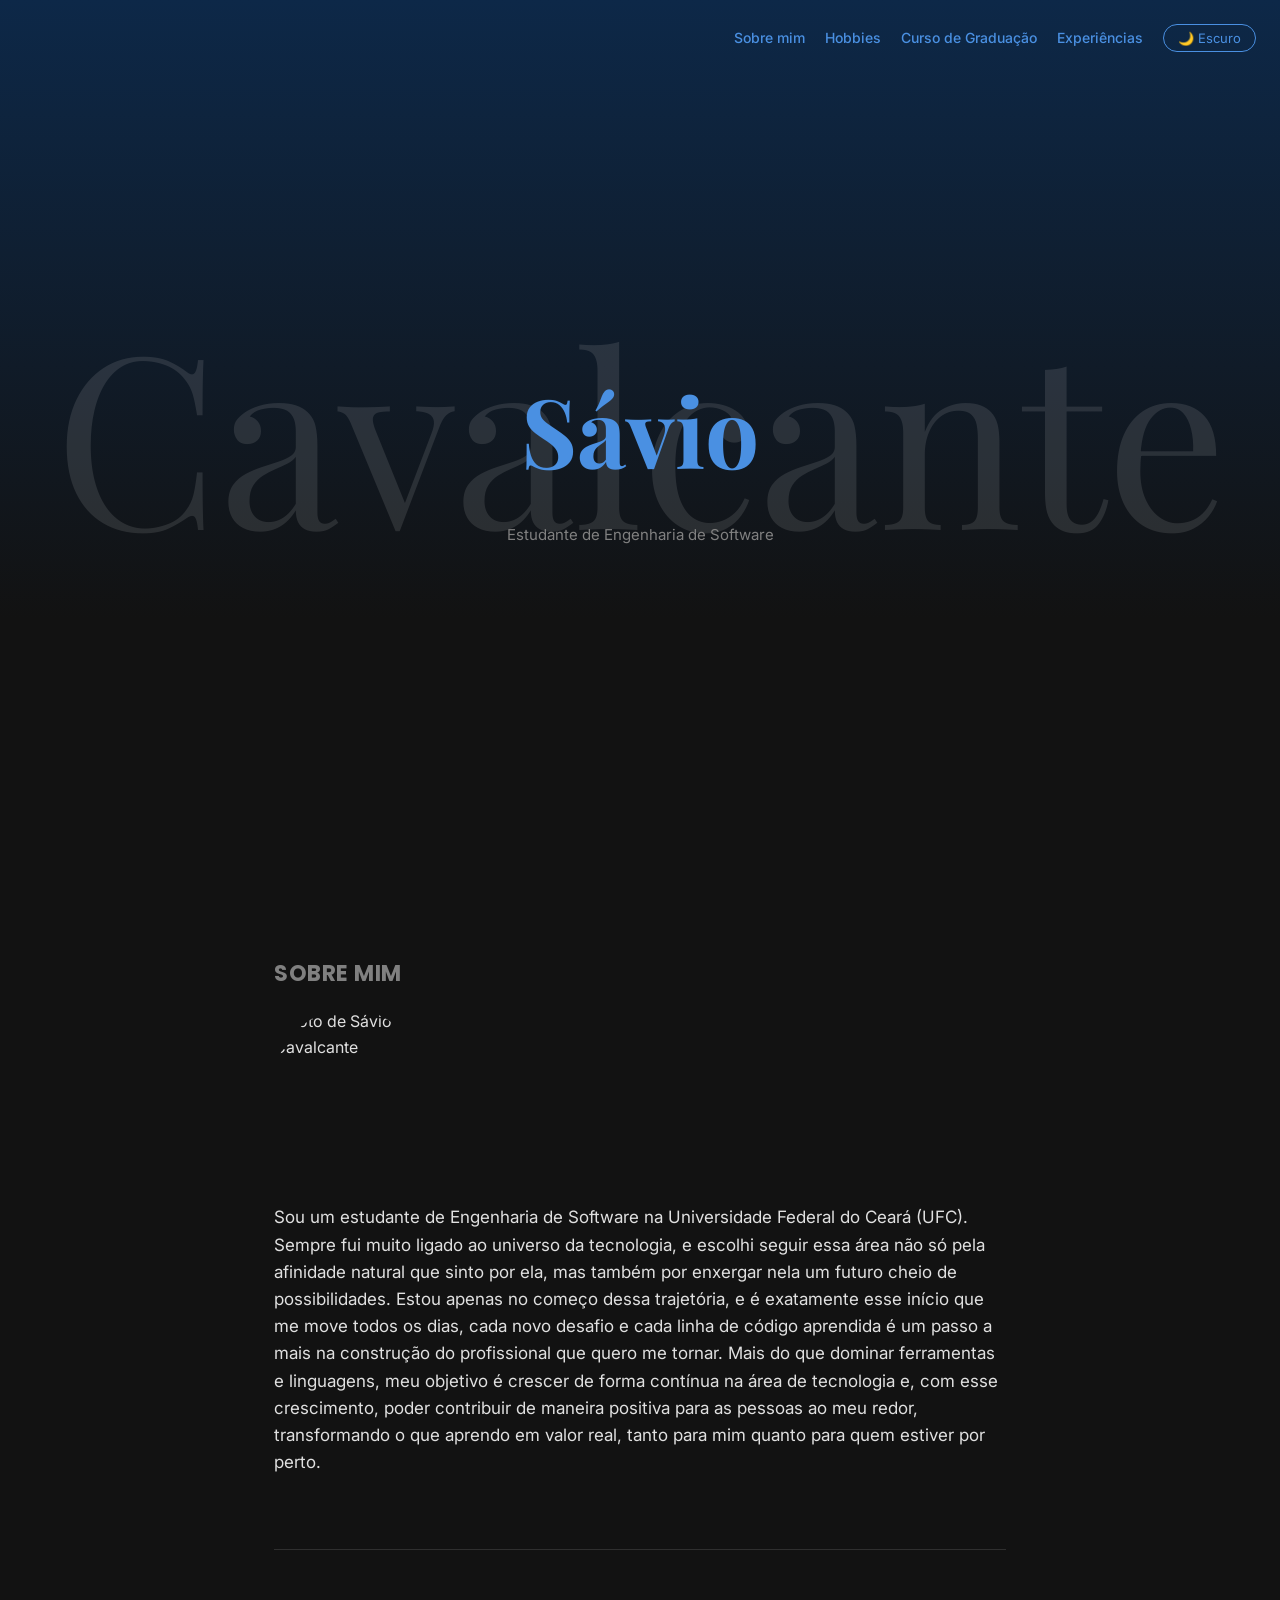
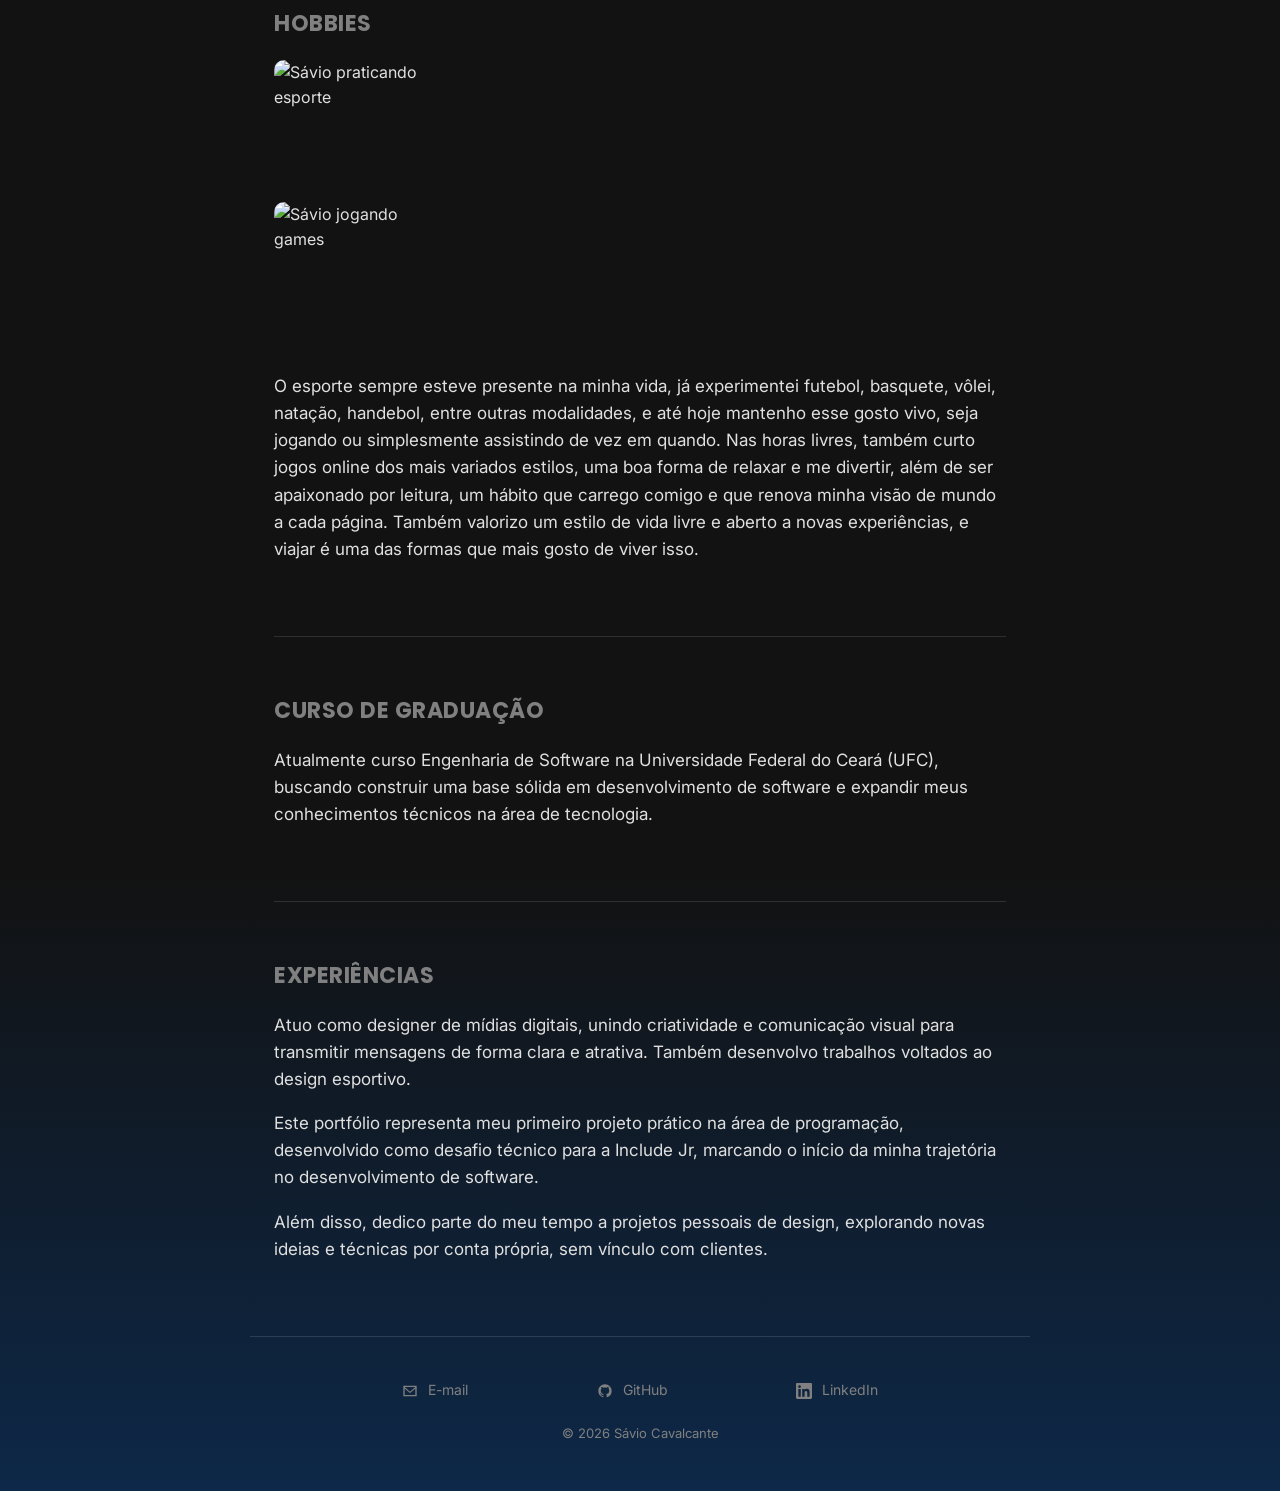
==== index.html @ 341ccd1e "adiciona layout final com hero em tela cheia, dark/light mode e ajustes de footer" ====
<!DOCTYPE html>
<html lang="pt-BR">
<head>
    <meta charset="UTF-8">
    <meta name="viewport" content="width=device-width, initial-scale=1.0">
    <title>portfólio - Sávio Cavalcante</title>
    <link rel="preconnect" href="https://fonts.googleapis.com">
    <link rel="preconnect" href="https://fonts.gstatic.com" crossorigin>
    <link href="https://fonts.googleapis.com/css2?family=Playfair+Display:wght@700&family=Poppins:wght@600;700&family=Inter:wght@400;500&display=swap" rel="stylesheet">
    <link rel="stylesheet" href="style.css">
</head>

<body>

<nav>
    <ul>
        <li><a href="#sobre">Sobre mim</a></li>
        <li><a href="#hobbies">Hobbies</a></li>
        <li><a href="#graduacao">Curso de Graduação</a></li>
        <li><a href="#experiencias">Experiências</a></li>
    </ul>
    <button id="theme-toggle" aria-label="Alternar tema claro e escuro">🌙 Escuro</button>
</nav>

<header>
    <div class="tela-inicial">
        <span class="nome-fundo">Cavalcante</span>
        <h1>Sávio</h1>
    </div>
    <p class="subtitulo">Estudante de Engenharia de Software</p>
</header>

<main>

    <section id="sobre">
    <h2>Sobre mim</h2>
    <div class="sobre-conteudo">
        <img src="imagens/foto-sobre-mim.jpeg" alt="Foto de Sávio Cavalcante">
        <p>Sou um estudante de Engenharia de Software na Universidade Federal do Ceará (UFC). Sempre fui muito ligado ao universo da tecnologia, e escolhi seguir essa área não só pela afinidade natural que sinto por ela, mas também por enxergar nela um futuro cheio de possibilidades. Estou apenas no começo dessa trajetória, e é exatamente esse início que me move todos os dias, cada novo desafio e cada linha de código aprendida é um passo a mais na construção do profissional que quero me tornar. Mais do que dominar ferramentas e linguagens, meu objetivo é crescer de forma contínua na área de tecnologia e, com esse crescimento, poder contribuir de maneira positiva para as pessoas ao meu redor, transformando o que aprendo em valor real, tanto para mim quanto para quem estiver por perto.</p>
    </div>
    </section>

    <section id="hobbies">
    <h2>Hobbies</h2>
    <div class="hobbies-conteudo">
        <div class="hobbies-fotos">
            <img src="imagens/foto-hobbie.jpeg" alt="Sávio praticando esporte">
            <img src="imagens/foto-hobbie2.jpeg" alt="Sávio jogando games">
        </div>
        <p>O esporte sempre esteve presente na minha vida, já experimentei futebol, basquete, vôlei, natação, handebol, entre outras modalidades, e até hoje mantenho esse gosto vivo, seja jogando ou simplesmente assistindo de vez em quando. Nas horas livres, também curto jogos online dos mais variados estilos, uma boa forma de relaxar e me divertir, além de ser apaixonado por leitura, um hábito que carrego comigo e que renova minha visão de mundo a cada página. Também valorizo um estilo de vida livre e aberto a novas experiências, e viajar é uma das formas que mais gosto de viver isso.</p>
    </div>
    </section>

    <section id="graduacao">
    <h2>Curso de Graduação</h2>
    <p>Atualmente curso Engenharia de Software na Universidade Federal do Ceará (UFC), buscando construir uma base sólida em desenvolvimento de software e expandir meus conhecimentos técnicos na área de tecnologia.</p>
    </section>

    <section id="experiencias">
    <h2>Experiências</h2>
    <p>Atuo como designer de mídias digitais, unindo criatividade e comunicação visual para transmitir mensagens de forma clara e atrativa. Também desenvolvo trabalhos voltados ao design esportivo.</p>
    <p>Este portfólio representa meu primeiro projeto prático na área de programação, desenvolvido como desafio técnico para a Include Jr, marcando o início da minha trajetória no desenvolvimento de software.</p>
    <p>Além disso, dedico parte do meu tempo a projetos pessoais de design, explorando novas ideias e técnicas por conta própria, sem vínculo com clientes.</p>
    </section>

</main>

<footer>
    <ul>
        <li>
            <a href="mailto:savioviniciuscavalcantel@gmail.com">
                <svg class="icone" viewBox="0 0 24 24" fill="currentColor"><path d="M2 4h20v16H2V4zm2 2v.01L12 13l8-6.99V6H4zm16 2.24l-7.4 6.47a1 1 0 0 1-1.2 0L4 8.24V18h16V8.24z"/></svg>
                E-mail
            </a>
        </li>
        <li>
            <a href="https://github.com/savio-cavalcante" target="_blank" rel="noopener noreferrer">
                <svg class="icone" viewBox="0 0 24 24" fill="currentColor"><path d="M12 2C6.475 2 2 6.475 2 12a9.994 9.994 0 0 0 6.838 9.488c.5.092.682-.217.682-.483 0-.237-.008-.868-.013-1.703-2.782.605-3.369-1.343-3.369-1.343-.454-1.158-1.11-1.466-1.11-1.466-.908-.62.069-.608.069-.608 1.003.07 1.531 1.03 1.531 1.03.892 1.529 2.341 1.089 2.91.833.092-.647.35-1.088.636-1.338-2.22-.253-4.555-1.11-4.555-4.943 0-1.091.39-1.984 1.029-2.683-.103-.253-.446-1.272.098-2.65 0 0 .84-.269 2.75 1.025A9.564 9.564 0 0 1 12 6.844c.85.004 1.705.115 2.504.337 1.909-1.294 2.747-1.025 2.747-1.025.546 1.379.202 2.398.1 2.651.64.699 1.028 1.591 1.028 2.683 0 3.842-2.339 4.687-4.566 4.935.359.309.678.919.678 1.852 0 1.336-.012 2.415-.012 2.743 0 .268.18.58.688.482A10.001 10.001 0 0 0 22 12c0-5.525-4.475-10-10-10z"/></svg>
                GitHub
            </a>
        </li>
        <li>
            <a href="https://www.linkedin.com/in/savio-lima-53a013429" target="_blank" rel="noopener noreferrer">
                <svg class="icone" viewBox="0 0 24 24" fill="currentColor"><path d="M20.447 20.452h-3.554v-5.569c0-1.328-.027-3.037-1.852-3.037-1.853 0-2.136 1.445-2.136 2.939v5.667H9.351V9h3.414v1.561h.046c.477-.9 1.637-1.85 3.37-1.85 3.601 0 4.267 2.37 4.267 5.455v6.286zM5.337 7.433c-1.144 0-2.063-.926-2.063-2.065 0-1.138.92-2.063 2.063-2.063 1.14 0 2.064.925 2.064 2.063 0 1.139-.925 2.065-2.064 2.065zm1.782 13.019H3.555V9h3.564v11.452zM22.225 0H1.771C.792 0 0 .774 0 1.729v20.542C0 23.227.792 24 1.771 24h20.451C23.2 24 24 23.227 24 22.271V1.729C24 .774 23.2 0 22.225 0z"/></svg>
                LinkedIn
            </a>
        </li>
    </ul>
    <p>© 2026 Sávio Cavalcante</p>
</footer>

<script src="script.js"></script>

</body>
</html>
---- style.css ----
:root {
  --cor-fundo: #121212;
  --cor-texto: #e0e0e0;
  --cor-destaque: #4a90e2;
  --cor-degrade: #0d2848;
  --cor-muted: #808080;
  --cor-borda: rgba(255, 255, 255, 0.12);
}

body.light {
  --cor-fundo: #f4f6f8;
  --cor-texto: #1a1a1a;
  --cor-destaque: #1b5fae;
  --cor-degrade: #cfe0f5;
  --cor-muted: #666666;
  --cor-borda: rgba(0, 0, 0, 0.12);
}

* {
  box-sizing: border-box;
}

body {
  margin: 0;
  font-family: 'Inter', sans-serif;
  line-height: 1.6;
  background: linear-gradient(
    to bottom,
    var(--cor-degrade) 0%,
    var(--cor-fundo) 20%,
    var(--cor-fundo) 80%,
    var(--cor-degrade) 100%
  );
  color: var(--cor-texto);
  transition: background-color 0.3s, color 0.3s;
}

h2 {
  font-family: 'Poppins', sans-serif;
}

/* Menu fixo no canto superior direito, sobreposto ao nome */
nav {
  position: fixed;
  top: 24px;
  right: 24px;
  z-index: 10;
  display: flex;
  align-items: center;
  gap: 20px;
}

nav a {
  text-decoration: none;
  color: var(--cor-destaque);
  font-weight: 500;
  font-size: 14px;
}

nav ul {
  display: flex;
  gap: 20px;
  list-style: none;
  padding: 0;
  margin: 0;
}

#theme-toggle {
  background: none;
  border: 1px solid var(--cor-destaque);
  color: var(--cor-destaque);
  border-radius: 20px;
  padding: 5px 14px;
  cursor: pointer;
  font-size: 13px;
  font-family: 'Inter', sans-serif;
  transition: background-color 0.2s, color 0.2s;
}

#theme-toggle:hover {
  background-color: var(--cor-destaque);
  color: var(--cor-fundo);
}

/* Header em tela cheia, nome centralizado */
header {
  min-height: 100vh;
  display: flex;
  flex-direction: column;
  align-items: center;
  justify-content: center;
  text-align: center;
  overflow: hidden;
  padding: 24px;
}

.tela-inicial {
  position: relative;
  display: flex;
  align-items: center;
  justify-content: center;
  width: 100%;
}

.nome-fundo {
  position: absolute;
  top: 50%;
  left: 50%;
  transform: translate(-50%, -50%);
  font-family: 'Playfair Display', serif;
  font-size: clamp(5rem, 22vw, 15rem);
  opacity: 0.12;
  white-space: nowrap;
  pointer-events: none;
}

header h1 {
  position: relative;
  z-index: 1;
  font-family: 'Playfair Display', serif;
  color: var(--cor-destaque);
  font-size: clamp(2.5rem, 9vw, 6rem);
  margin: 0;
  transition: transform 0.2s;
}

header h1:hover {
  transform: scale(1.05);
}

.subtitulo {
  color: var(--cor-muted);
  font-size: 15px;
  margin: 16px 0 0;
  position: relative;
  z-index: 1;
}

/* Conteúdo centralizado com largura de leitura confortável */
main, footer {
  max-width: 780px;
  margin: 0 auto;
  padding-left: 24px;
  padding-right: 24px;
}

/* Seções separadas por linha simples, sem caixa de fundo */
main section {
  padding: 56px 0;
  border-top: 1px solid var(--cor-borda);
}

main section:first-child {
  border-top: none;
}

main section h2 {
  margin-top: 0;
  font-size: 22px;
  letter-spacing: 0.5px;
  text-transform: uppercase;
  color: var(--cor-muted);
}

main section p {
  color: var(--cor-texto);
  font-size: 17px;
}

.sobre-conteudo {
  display: flex;
  align-items: center;
  gap: 28px;
  flex-wrap: wrap;
}

.sobre-conteudo img {
  width: 150px;
  height: 150px;
  border-radius: 50%;
  object-fit: cover;
  flex-shrink: 0;
}

.hobbies-conteudo {
  display: flex;
  align-items: flex-start;
  gap: 24px;
  flex-wrap: wrap;
}

.hobbies-fotos {
  display: flex;
  flex-direction: column;
  gap: 12px;
  width: 150px;
  flex-shrink: 0;
}

.hobbies-fotos img {
  width: 100%;
  height: 130px;
  object-fit: cover;
  border-radius: 10px;
}

/* Footer com links distribuídos horizontalmente */
footer {
  padding-top: 40px;
  padding-bottom: 48px;
  border-top: 1px solid var(--cor-borda);
  text-align: center;
}

footer ul {
  list-style: none;
  padding: 0;
  margin: 0 0 20px;
  display: flex;
  justify-content: space-evenly;
  align-items: center;
  flex-wrap: wrap;
}

footer a {
  text-decoration: none;
  color: var(--cor-muted);
  font-size: 14px;
  transition: color 0.2s;
}

footer a:hover {
  color: var(--cor-destaque);
}

footer p {
  color: var(--cor-muted);
  font-size: 13px;
  margin: 0;
}

.icone {
  width: 16px;
  height: 16px;
  vertical-align: middle;
  margin-right: 6px;
}

@media (max-width: 600px) {
  nav {
    position: static;
    justify-content: center;
    flex-wrap: wrap;
    padding: 16px;
  }
  header {
    min-height: 70vh;
  }
  main section {
    padding: 40px 0;
  }
}
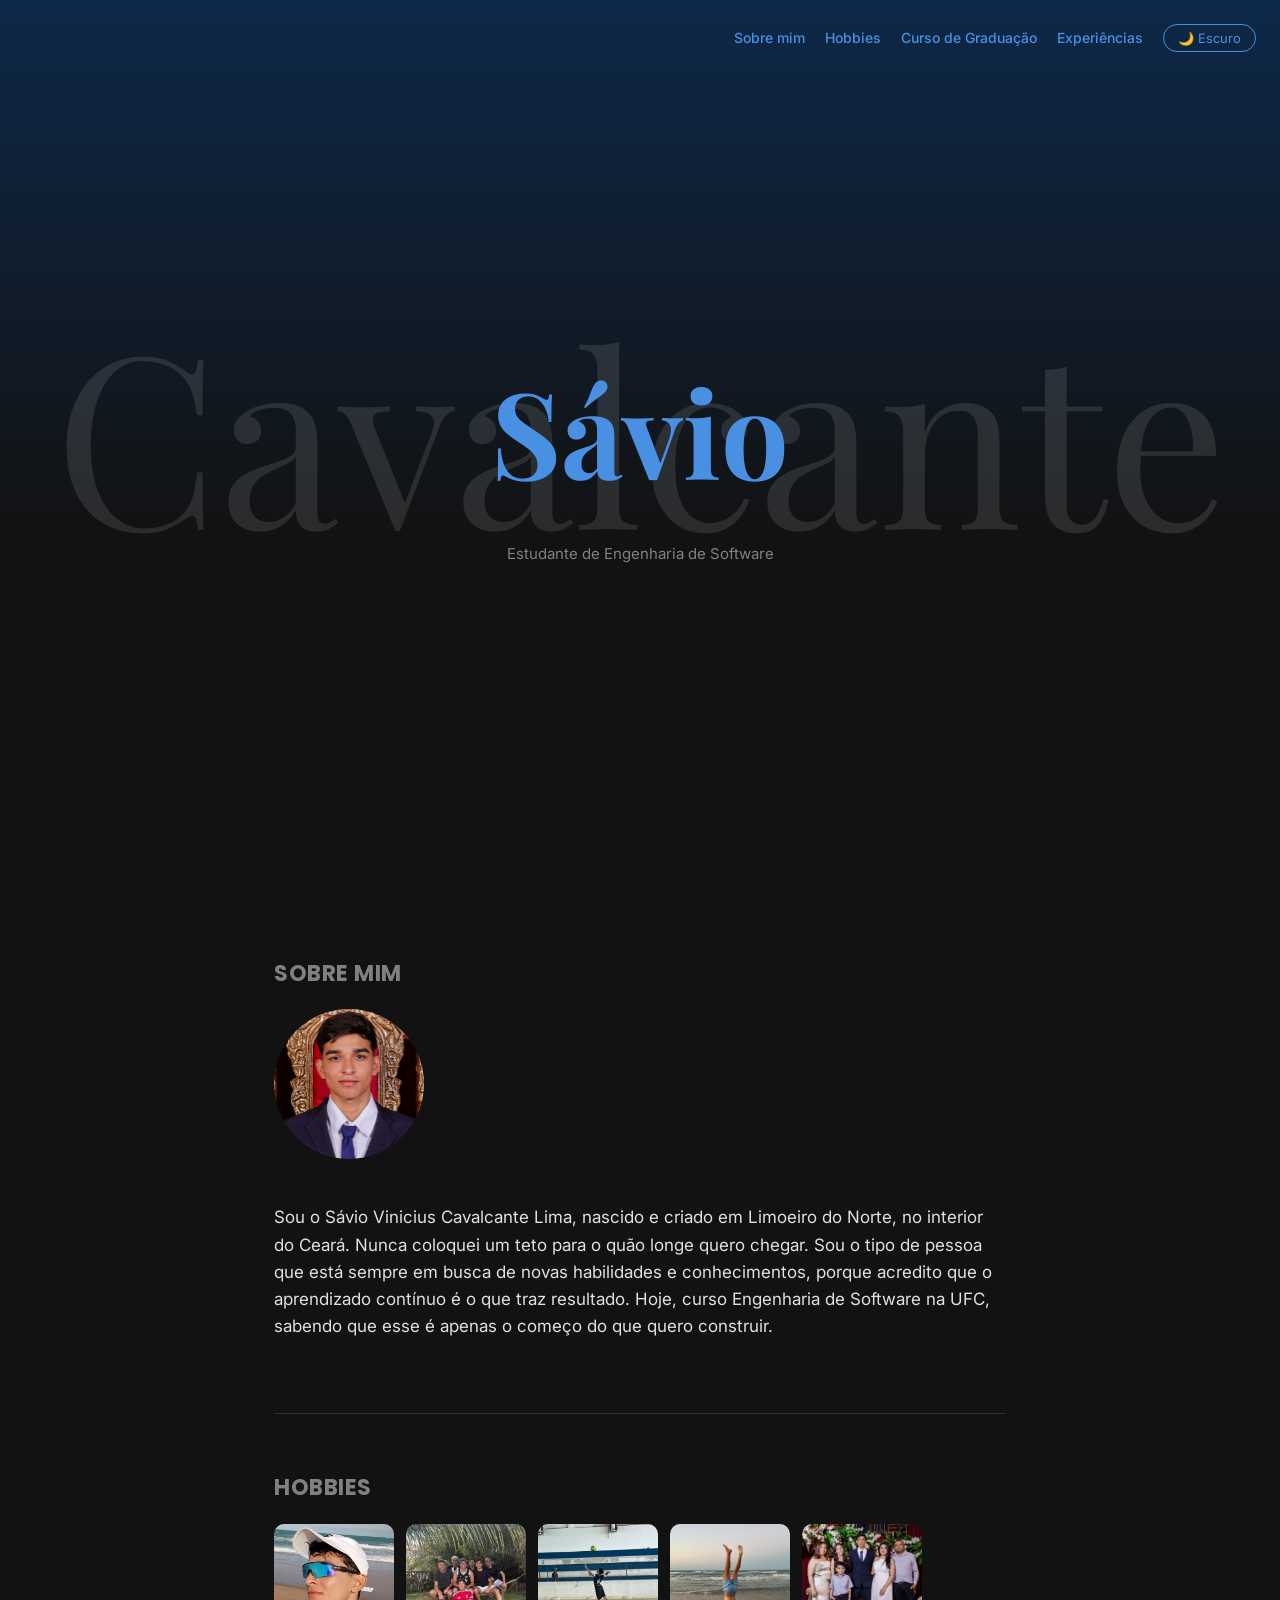
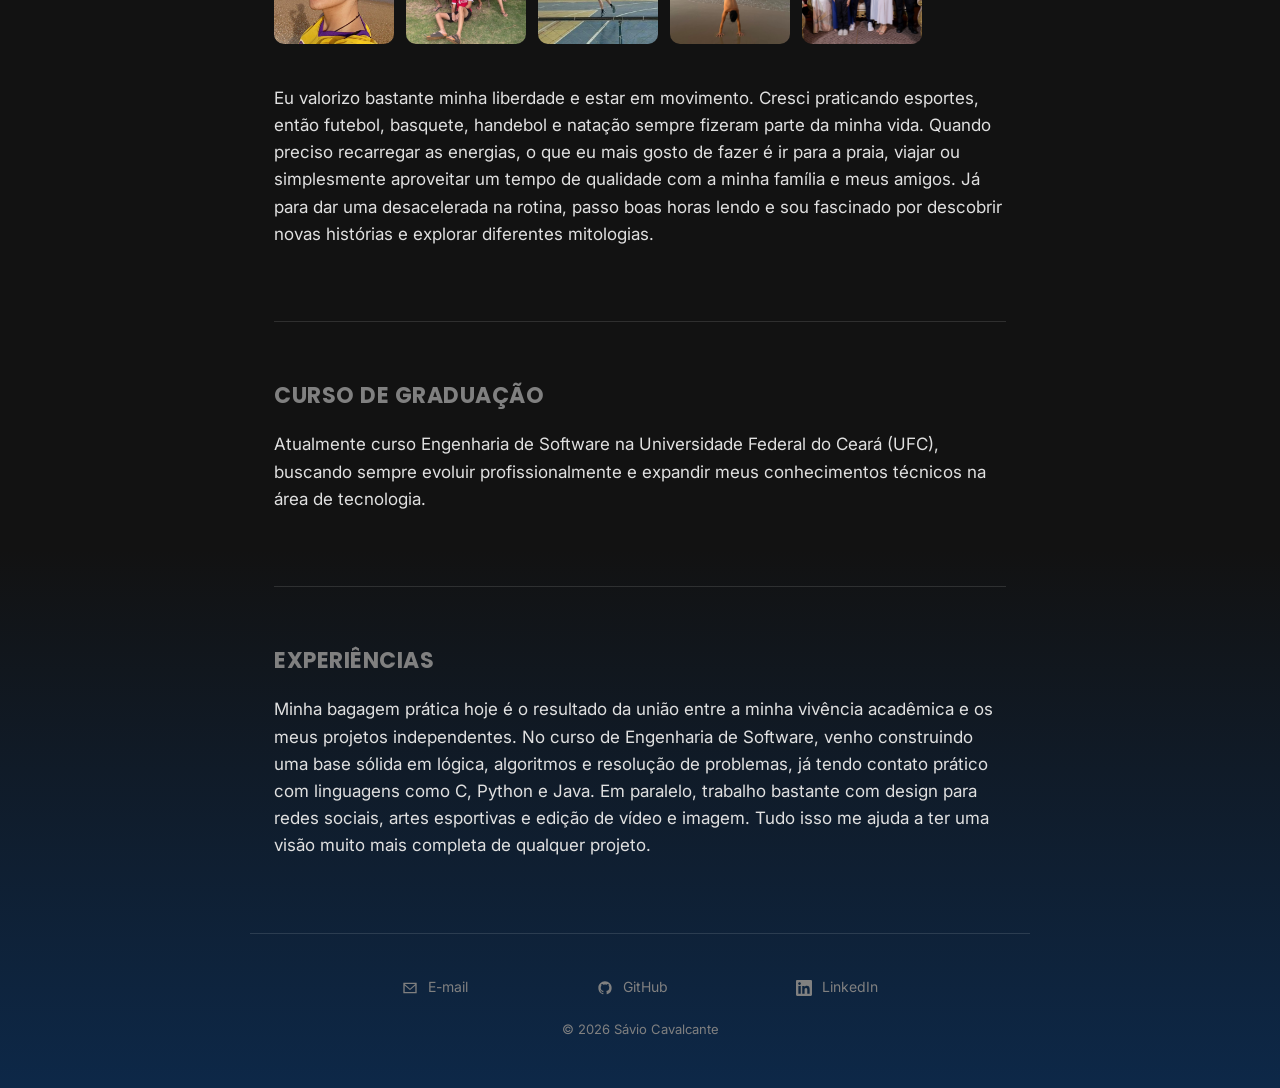
==== commit 3effb80f: "Ajustando as imagens e os textos principais" ====
--- a/index.html
+++ b/index.html
@@ -10,7 +10,7 @@
     <link rel="stylesheet" href="style.css">
 </head>
 
-<body>
+<body class="light">
 
 <nav>
     <ul>
@@ -19,7 +19,7 @@
         <li><a href="#graduacao">Curso de Graduação</a></li>
         <li><a href="#experiencias">Experiências</a></li>
     </ul>
-    <button id="theme-toggle" aria-label="Alternar tema claro e escuro">🌙 Escuro</button>
+    <button id="theme-toggle" aria-label="Alternar tema claro e escuro">☀️ Claro</button>
 </nav>
 
 <header>
@@ -35,8 +35,8 @@
     <section id="sobre">
     <h2>Sobre mim</h2>
     <div class="sobre-conteudo">
-        <img src="imagens/foto-sobre-mim.jpeg" alt="Foto de Sávio Cavalcante">
-        <p>Sou um estudante de Engenharia de Software na Universidade Federal do Ceará (UFC). Sempre fui muito ligado ao universo da tecnologia, e escolhi seguir essa área não só pela afinidade natural que sinto por ela, mas também por enxergar nela um futuro cheio de possibilidades. Estou apenas no começo dessa trajetória, e é exatamente esse início que me move todos os dias, cada novo desafio e cada linha de código aprendida é um passo a mais na construção do profissional que quero me tornar. Mais do que dominar ferramentas e linguagens, meu objetivo é crescer de forma contínua na área de tecnologia e, com esse crescimento, poder contribuir de maneira positiva para as pessoas ao meu redor, transformando o que aprendo em valor real, tanto para mim quanto para quem estiver por perto.</p>
+        <img src="imagens/foto-sobremim.jpeg" alt="Foto de Sávio Cavalcante">
+        <p>Sou o Sávio Vinicius Cavalcante Lima, nascido e criado em Limoeiro do Norte, no interior do Ceará. Nunca coloquei um teto para o quão longe quero chegar. Sou o tipo de pessoa que está sempre em busca de novas habilidades e conhecimentos, porque acredito que o aprendizado contínuo é o que traz resultado. Hoje, curso Engenharia de Software na UFC, sabendo que esse é apenas o começo do que quero construir.
     </div>
     </section>
 
@@ -44,23 +44,24 @@
     <h2>Hobbies</h2>
     <div class="hobbies-conteudo">
         <div class="hobbies-fotos">
-            <img src="imagens/foto-hobbie.jpeg" alt="Sávio praticando esporte">
-            <img src="imagens/foto-hobbie2.jpeg" alt="Sávio jogando games">
+            <img src="imagens/foto-praia-1.jpeg" alt="Foto na praia">
+            <img src="imagens/foto-amigos.jpeg" alt="Amigos">
+            <img src="imagens/foto-volei.jpeg" alt="Jogando vôlei">
+            <img src="imagens/foto-praia-2.jpeg" alt="Foto na praia 2">
+            <img src="imagens/foto-familia.jpeg" alt="Família">
         </div>
-        <p>O esporte sempre esteve presente na minha vida, já experimentei futebol, basquete, vôlei, natação, handebol, entre outras modalidades, e até hoje mantenho esse gosto vivo, seja jogando ou simplesmente assistindo de vez em quando. Nas horas livres, também curto jogos online dos mais variados estilos, uma boa forma de relaxar e me divertir, além de ser apaixonado por leitura, um hábito que carrego comigo e que renova minha visão de mundo a cada página. Também valorizo um estilo de vida livre e aberto a novas experiências, e viajar é uma das formas que mais gosto de viver isso.</p>
+        <p>Eu valorizo bastante minha liberdade e estar em movimento. Cresci praticando esportes, então futebol, basquete, handebol e natação sempre fizeram parte da minha vida. Quando preciso recarregar as energias, o que eu mais gosto de fazer é ir para a praia, viajar ou simplesmente aproveitar um tempo de qualidade com a minha família e meus amigos. Já para dar uma desacelerada na rotina, passo boas horas lendo e sou fascinado por descobrir novas histórias e explorar diferentes mitologias.
     </div>
     </section>
 
     <section id="graduacao">
     <h2>Curso de Graduação</h2>
-    <p>Atualmente curso Engenharia de Software na Universidade Federal do Ceará (UFC), buscando construir uma base sólida em desenvolvimento de software e expandir meus conhecimentos técnicos na área de tecnologia.</p>
+    <p>Atualmente curso Engenharia de Software na Universidade Federal do Ceará (UFC), buscando sempre evoluir profissionalmente e expandir meus conhecimentos técnicos na área de tecnologia.</p>
     </section>
 
     <section id="experiencias">
     <h2>Experiências</h2>
-    <p>Atuo como designer de mídias digitais, unindo criatividade e comunicação visual para transmitir mensagens de forma clara e atrativa. Também desenvolvo trabalhos voltados ao design esportivo.</p>
-    <p>Este portfólio representa meu primeiro projeto prático na área de programação, desenvolvido como desafio técnico para a Include Jr, marcando o início da minha trajetória no desenvolvimento de software.</p>
-    <p>Além disso, dedico parte do meu tempo a projetos pessoais de design, explorando novas ideias e técnicas por conta própria, sem vínculo com clientes.</p>
+    <p>Minha bagagem prática hoje é o resultado da união entre a minha vivência acadêmica e os meus projetos independentes. No curso de Engenharia de Software, venho construindo uma base sólida em lógica, algoritmos e resolução de problemas, já tendo contato prático com linguagens como C, Python e Java. Em paralelo, trabalho bastante com design para redes sociais, artes esportivas e edição de vídeo e imagem. Tudo isso me ajuda a ter uma visão muito mais completa de qualquer projeto.</p>
     </section>
 
 </main>
@@ -74,13 +75,13 @@
             </a>
         </li>
         <li>
-            <a href="https://github.com/savio-cavalcante" target="_blank" rel="noopener noreferrer">
+            <a href="https://github.com/Savio14" target="_blank" rel="noopener noreferrer">
                 <svg class="icone" viewBox="0 0 24 24" fill="currentColor"><path d="M12 2C6.475 2 2 6.475 2 12a9.994 9.994 0 0 0 6.838 9.488c.5.092.682-.217.682-.483 0-.237-.008-.868-.013-1.703-2.782.605-3.369-1.343-3.369-1.343-.454-1.158-1.11-1.466-1.11-1.466-.908-.62.069-.608.069-.608 1.003.07 1.531 1.03 1.531 1.03.892 1.529 2.341 1.089 2.91.833.092-.647.35-1.088.636-1.338-2.22-.253-4.555-1.11-4.555-4.943 0-1.091.39-1.984 1.029-2.683-.103-.253-.446-1.272.098-2.65 0 0 .84-.269 2.75 1.025A9.564 9.564 0 0 1 12 6.844c.85.004 1.705.115 2.504.337 1.909-1.294 2.747-1.025 2.747-1.025.546 1.379.202 2.398.1 2.651.64.699 1.028 1.591 1.028 2.683 0 3.842-2.339 4.687-4.566 4.935.359.309.678.919.678 1.852 0 1.336-.012 2.415-.012 2.743 0 .268.18.58.688.482A10.001 10.001 0 0 0 22 12c0-5.525-4.475-10-10-10z"/></svg>
                 GitHub
             </a>
         </li>
         <li>
-            <a href="https://www.linkedin.com/in/savio-lima-53a013429" target="_blank" rel="noopener noreferrer">
+            <a href="https://www.linkedin.com/in/savio-lima-53a013429/" target="_blank" rel="noopener noreferrer">
                 <svg class="icone" viewBox="0 0 24 24" fill="currentColor"><path d="M20.447 20.452h-3.554v-5.569c0-1.328-.027-3.037-1.852-3.037-1.853 0-2.136 1.445-2.136 2.939v5.667H9.351V9h3.414v1.561h.046c.477-.9 1.637-1.85 3.37-1.85 3.601 0 4.267 2.37 4.267 5.455v6.286zM5.337 7.433c-1.144 0-2.063-.926-2.063-2.065 0-1.138.92-2.063 2.063-2.063 1.14 0 2.064.925 2.064 2.063 0 1.139-.925 2.065-2.064 2.065zm1.782 13.019H3.555V9h3.564v11.452zM22.225 0H1.771C.792 0 0 .774 0 1.729v20.542C0 23.227.792 24 1.771 24h20.451C23.2 24 24 23.227 24 22.271V1.729C24 .774 23.2 0 22.225 0z"/></svg>
                 LinkedIn
             </a>
@@ -92,4 +93,4 @@
 <script src="script.js"></script>
 
 </body>
-</html>
+</html>
--- a/style.css
+++ b/style.css
@@ -39,7 +39,6 @@
   font-family: 'Poppins', sans-serif;
 }
 
-/* Menu fixo no canto superior direito, sobreposto ao nome */
 nav {
   position: fixed;
   top: 24px;
@@ -82,7 +81,6 @@
   color: var(--cor-fundo);
 }
 
-/* Header em tela cheia, nome centralizado */
 header {
   min-height: 100vh;
   display: flex;
@@ -119,13 +117,13 @@
   z-index: 1;
   font-family: 'Playfair Display', serif;
   color: var(--cor-destaque);
-  font-size: clamp(2.5rem, 9vw, 6rem);
+  font-size: clamp(3rem, 11vw, 7.5rem);
   margin: 0;
   transition: transform 0.2s;
 }
 
 header h1:hover {
-  transform: scale(1.05);
+  transform: scale(1.2);
 }
 
 .subtitulo {
@@ -136,7 +134,6 @@
   z-index: 1;
 }
 
-/* Conteúdo centralizado com largura de leitura confortável */
 main, footer {
   max-width: 780px;
   margin: 0 auto;
@@ -144,7 +141,6 @@
   padding-right: 24px;
 }
 
-/* Seções separadas por linha simples, sem caixa de fundo */
 main section {
   padding: 56px 0;
   border-top: 1px solid var(--cor-borda);
@@ -184,27 +180,24 @@
 
 .hobbies-conteudo {
   display: flex;
-  align-items: flex-start;
+  flex-direction: column;
   gap: 24px;
+}
+
+.hobbies-fotos {
+  display: flex;
   flex-wrap: wrap;
-}
-
-.hobbies-fotos {
-  display: flex;
-  flex-direction: column;
   gap: 12px;
-  width: 150px;
-  flex-shrink: 0;
+  width: 100%;
 }
 
 .hobbies-fotos img {
-  width: 100%;
-  height: 130px;
+  width: 120px;
+  height: 120px;
   object-fit: cover;
   border-radius: 10px;
 }
 
-/* Footer com links distribuídos horizontalmente */
 footer {
   padding-top: 40px;
   padding-bottom: 48px;
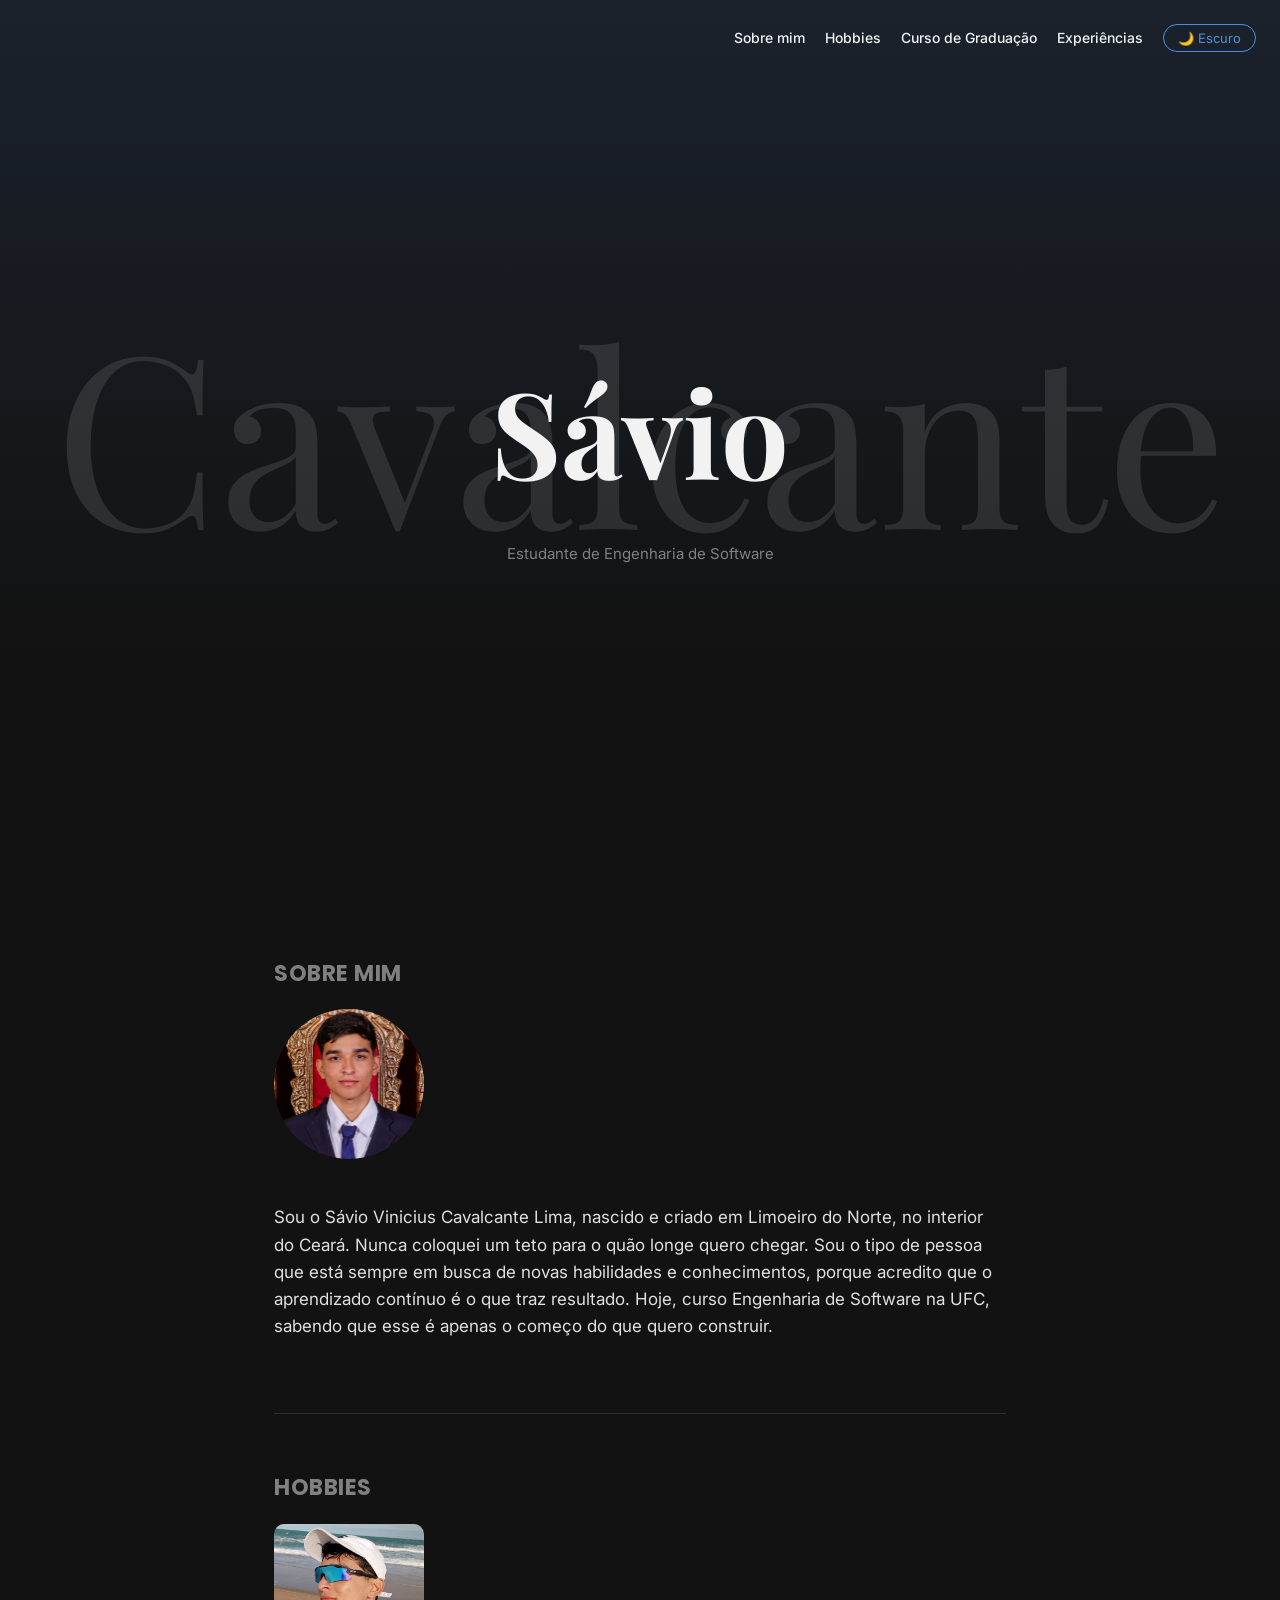
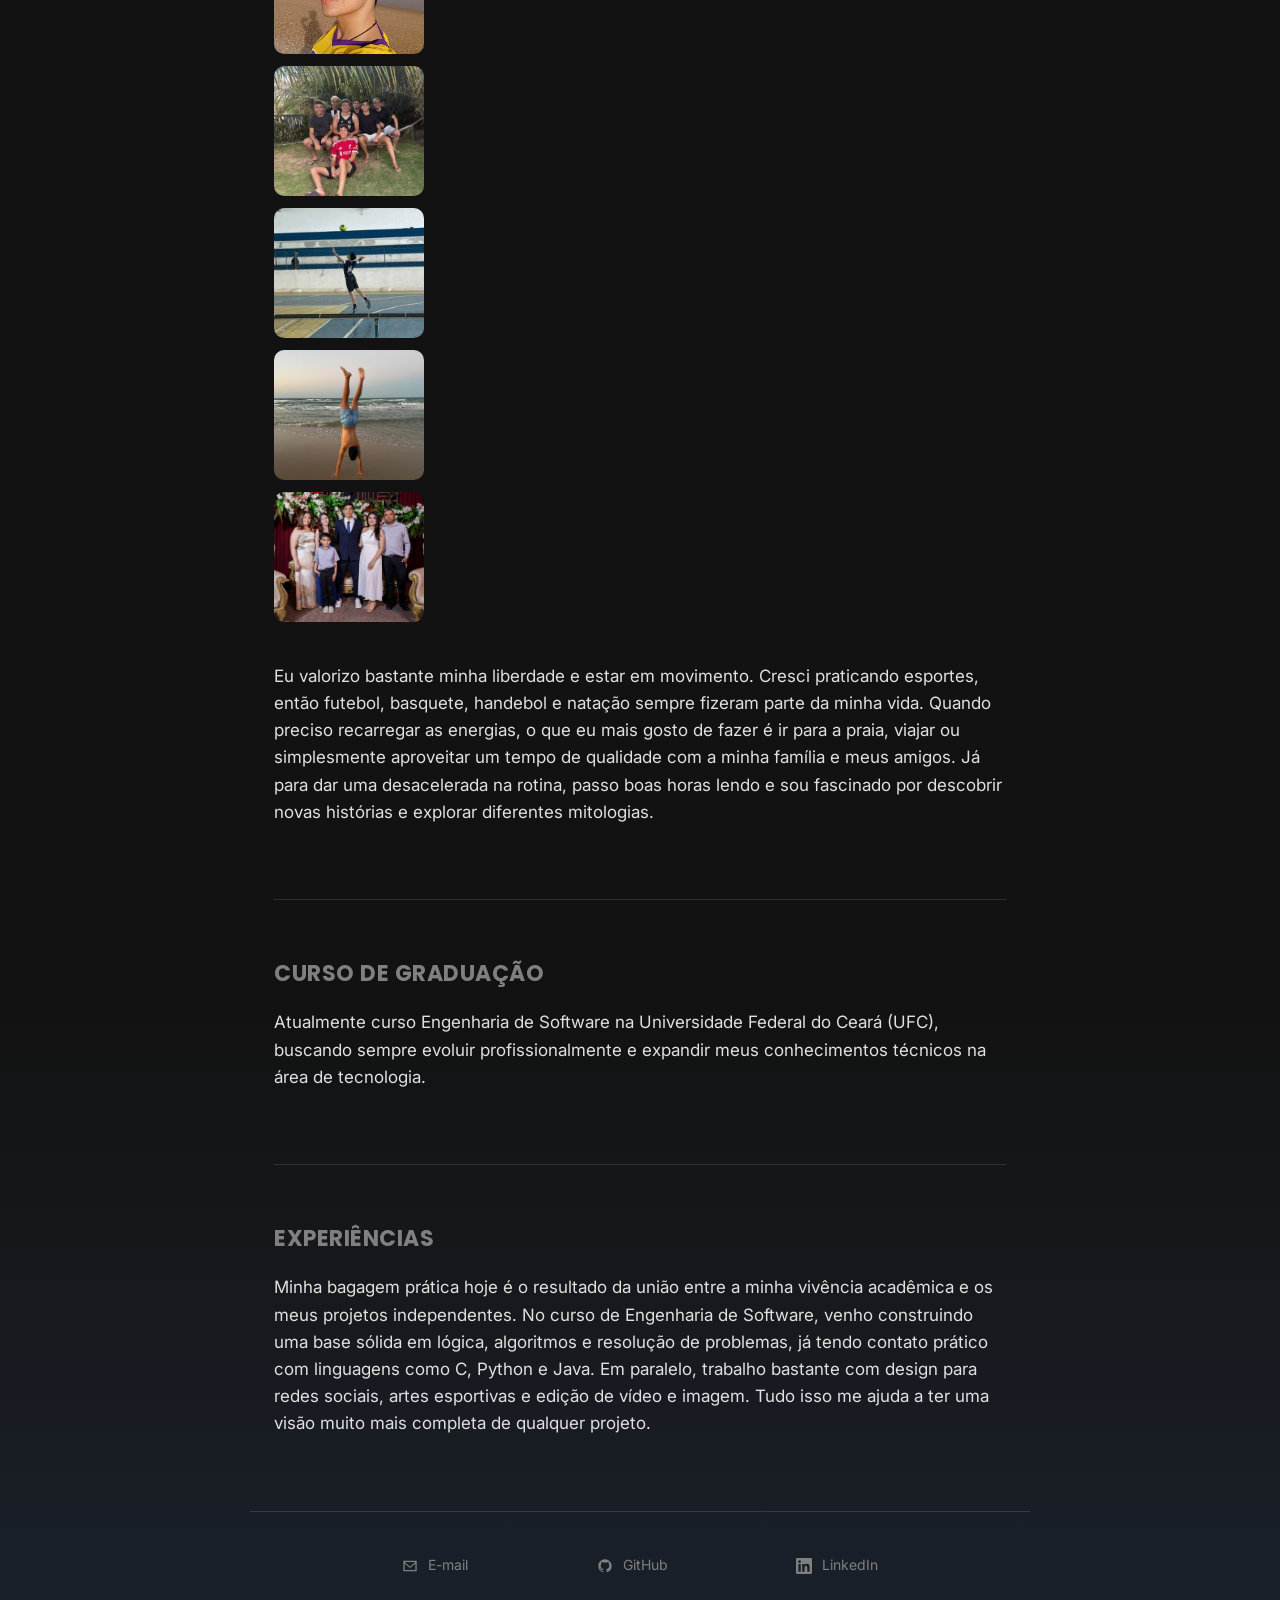
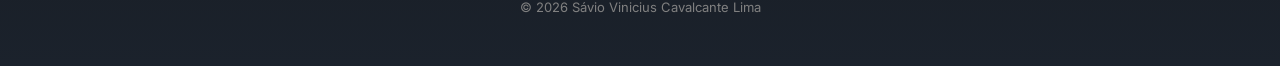
==== commit 5bfe41a3: "Fazendo mais ajustes de cor/layout e postando no vercel" ====
--- a/index.html
+++ b/index.html
@@ -87,7 +87,7 @@
             </a>
         </li>
     </ul>
-    <p>© 2026 Sávio Cavalcante</p>
+    <p>© 2026 Sávio Vinicius Cavalcante Lima</p>
 </footer>
 
 <script src="script.js"></script>
--- a/style.css
+++ b/style.css
@@ -2,7 +2,8 @@
   --cor-fundo: #121212;
   --cor-texto: #e0e0e0;
   --cor-destaque: #4a90e2;
-  --cor-degrade: #0d2848;
+  --cor-nome: #f2f2f2;
+  --cor-degrade: #1b222c;
   --cor-muted: #808080;
   --cor-borda: rgba(255, 255, 255, 0.12);
 }
@@ -11,6 +12,7 @@
   --cor-fundo: #f4f6f8;
   --cor-texto: #1a1a1a;
   --cor-destaque: #1b5fae;
+  --cor-nome: #1b5fae;
   --cor-degrade: #cfe0f5;
   --cor-muted: #666666;
   --cor-borda: rgba(0, 0, 0, 0.12);
@@ -39,6 +41,7 @@
   font-family: 'Poppins', sans-serif;
 }
 
+/* Menu fixo no canto superior direito, sobreposto ao nome */
 nav {
   position: fixed;
   top: 24px;
@@ -51,7 +54,7 @@
 
 nav a {
   text-decoration: none;
-  color: var(--cor-destaque);
+  color: var(--cor-nome);
   font-weight: 500;
   font-size: 14px;
 }
@@ -81,6 +84,7 @@
   color: var(--cor-fundo);
 }
 
+/* Header em tela cheia, nome centralizado */
 header {
   min-height: 100vh;
   display: flex;
@@ -116,14 +120,14 @@
   position: relative;
   z-index: 1;
   font-family: 'Playfair Display', serif;
-  color: var(--cor-destaque);
+  color: var(--cor-nome);
   font-size: clamp(3rem, 11vw, 7.5rem);
   margin: 0;
   transition: transform 0.2s;
 }
 
 header h1:hover {
-  transform: scale(1.2);
+  transform: scale(2.0);
 }
 
 .subtitulo {
@@ -134,6 +138,7 @@
   z-index: 1;
 }
 
+/* Conteúdo centralizado com largura de leitura confortável */
 main, footer {
   max-width: 780px;
   margin: 0 auto;
@@ -141,6 +146,7 @@
   padding-right: 24px;
 }
 
+/* Seções separadas por linha simples, sem caixa de fundo */
 main section {
   padding: 56px 0;
   border-top: 1px solid var(--cor-borda);
@@ -180,24 +186,27 @@
 
 .hobbies-conteudo {
   display: flex;
+  align-items: flex-start;
+  gap: 24px;
+  flex-wrap: wrap;
+}
+
+.hobbies-fotos {
+  display: flex;
   flex-direction: column;
-  gap: 24px;
-}
-
-.hobbies-fotos {
-  display: flex;
-  flex-wrap: wrap;
   gap: 12px;
+  width: 150px;
+  flex-shrink: 0;
+}
+
+.hobbies-fotos img {
   width: 100%;
-}
-
-.hobbies-fotos img {
-  width: 120px;
-  height: 120px;
+  height: 130px;
   object-fit: cover;
   border-radius: 10px;
 }
 
+/* Footer com links distribuídos horizontalmente */
 footer {
   padding-top: 40px;
   padding-bottom: 48px;
@@ -252,4 +261,4 @@
   main section {
     padding: 40px 0;
   }
-}
+}
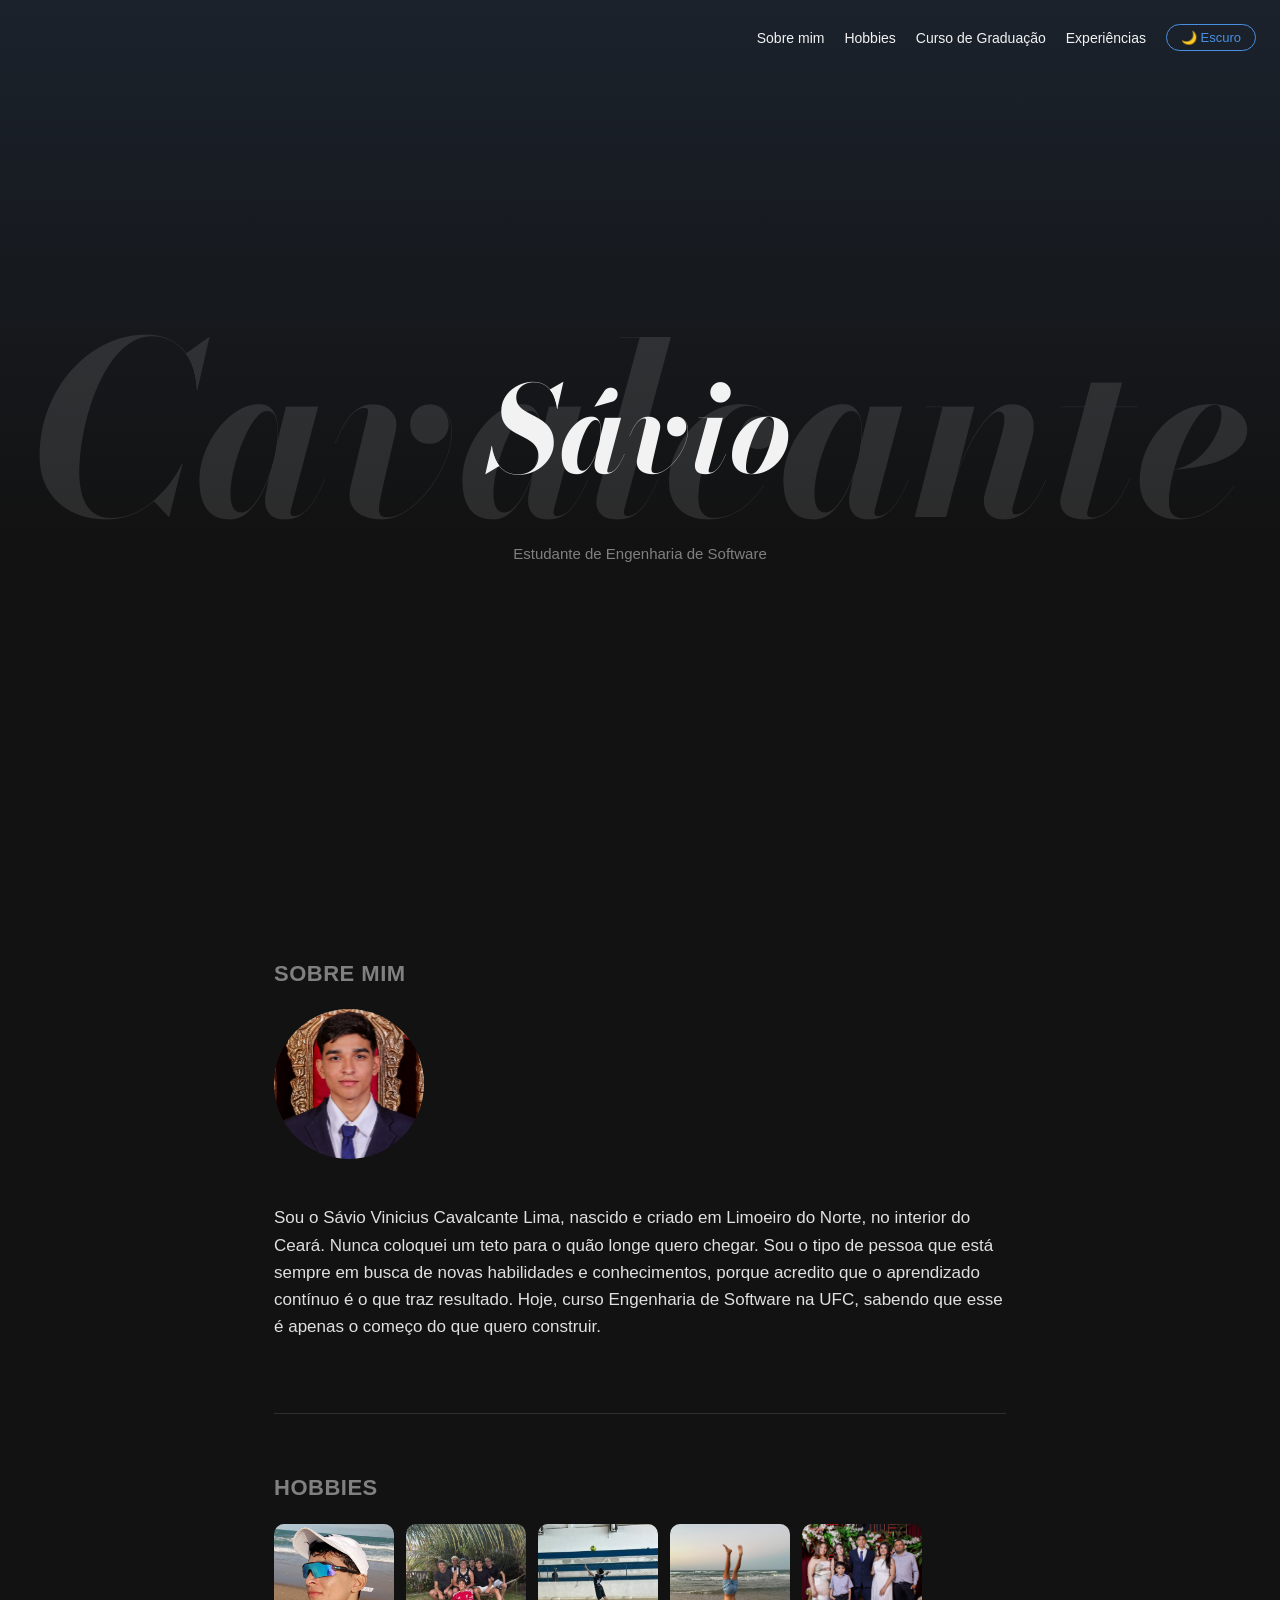
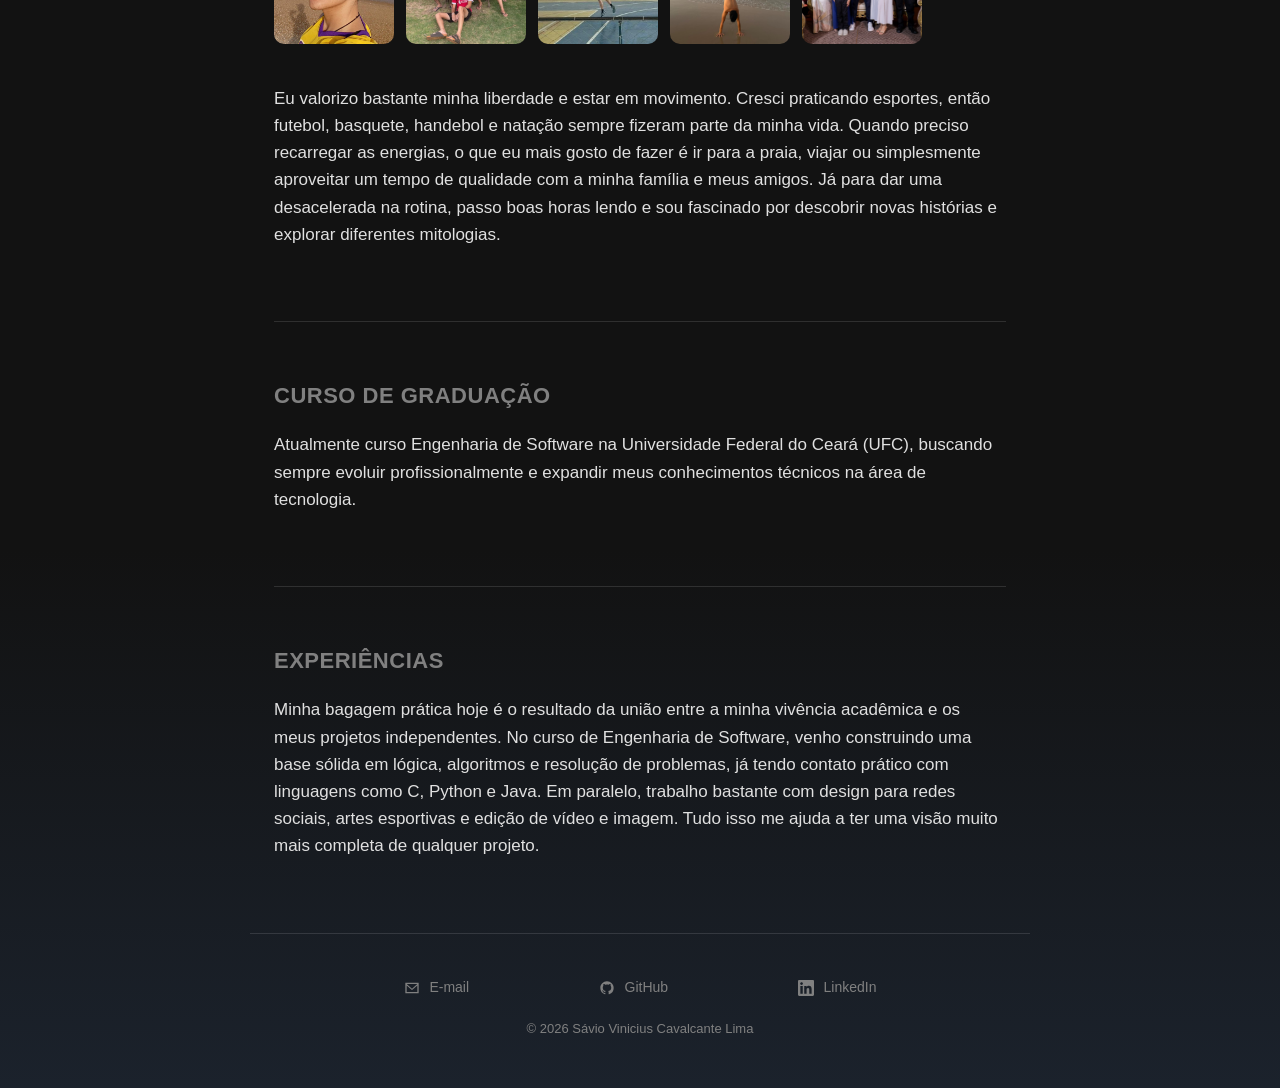
==== commit efb0a0de: "Mudando a fonte e adicionando de vez no vercel" ====
--- a/index.html
+++ b/index.html
@@ -6,7 +6,7 @@
     <title>portfólio - Sávio Cavalcante</title>
     <link rel="preconnect" href="https://fonts.googleapis.com">
     <link rel="preconnect" href="https://fonts.gstatic.com" crossorigin>
-    <link href="https://fonts.googleapis.com/css2?family=Playfair+Display:wght@700&family=Poppins:wght@600;700&family=Inter:wght@400;500&display=swap" rel="stylesheet">
+    <link href="https://fonts.googleapis.com/css2?family=Bodoni+Moda:ital,opsz,wght@1,6..96,400..800&display=swap" rel="stylesheet">
     <link rel="stylesheet" href="style.css">
 </head>
 
--- a/style.css
+++ b/style.css
@@ -24,7 +24,7 @@
 
 body {
   margin: 0;
-  font-family: 'Inter', sans-serif;
+  font-family: "Helvetica Neue", Helvetica, Arial, sans-serif;
   line-height: 1.6;
   background: linear-gradient(
     to bottom,
@@ -37,11 +37,6 @@
   transition: background-color 0.3s, color 0.3s;
 }
 
-h2 {
-  font-family: 'Poppins', sans-serif;
-}
-
-/* Menu fixo no canto superior direito, sobreposto ao nome */
 nav {
   position: fixed;
   top: 24px;
@@ -75,7 +70,6 @@
   padding: 5px 14px;
   cursor: pointer;
   font-size: 13px;
-  font-family: 'Inter', sans-serif;
   transition: background-color 0.2s, color 0.2s;
 }
 
@@ -84,7 +78,6 @@
   color: var(--cor-fundo);
 }
 
-/* Header em tela cheia, nome centralizado */
 header {
   min-height: 100vh;
   display: flex;
@@ -109,7 +102,9 @@
   top: 50%;
   left: 50%;
   transform: translate(-50%, -50%);
-  font-family: 'Playfair Display', serif;
+  font-family: 'Bodoni Moda', serif;
+  font-style: italic;
+  font-weight: 700;
   font-size: clamp(5rem, 22vw, 15rem);
   opacity: 0.12;
   white-space: nowrap;
@@ -119,7 +114,9 @@
 header h1 {
   position: relative;
   z-index: 1;
-  font-family: 'Playfair Display', serif;
+  font-family: 'Bodoni Moda', serif;
+  font-style: italic;
+  font-weight: 700;
   color: var(--cor-nome);
   font-size: clamp(3rem, 11vw, 7.5rem);
   margin: 0;
@@ -138,7 +135,6 @@
   z-index: 1;
 }
 
-/* Conteúdo centralizado com largura de leitura confortável */
 main, footer {
   max-width: 780px;
   margin: 0 auto;
@@ -146,7 +142,6 @@
   padding-right: 24px;
 }
 
-/* Seções separadas por linha simples, sem caixa de fundo */
 main section {
   padding: 56px 0;
   border-top: 1px solid var(--cor-borda);
@@ -186,27 +181,24 @@
 
 .hobbies-conteudo {
   display: flex;
-  align-items: flex-start;
+  flex-direction: column;
   gap: 24px;
+}
+
+.hobbies-fotos {
+  display: flex;
   flex-wrap: wrap;
-}
-
-.hobbies-fotos {
-  display: flex;
-  flex-direction: column;
   gap: 12px;
-  width: 150px;
-  flex-shrink: 0;
+  width: 100%;
 }
 
 .hobbies-fotos img {
-  width: 100%;
-  height: 130px;
+  width: 120px;
+  height: 120px;
   object-fit: cover;
   border-radius: 10px;
 }
 
-/* Footer com links distribuídos horizontalmente */
 footer {
   padding-top: 40px;
   padding-bottom: 48px;
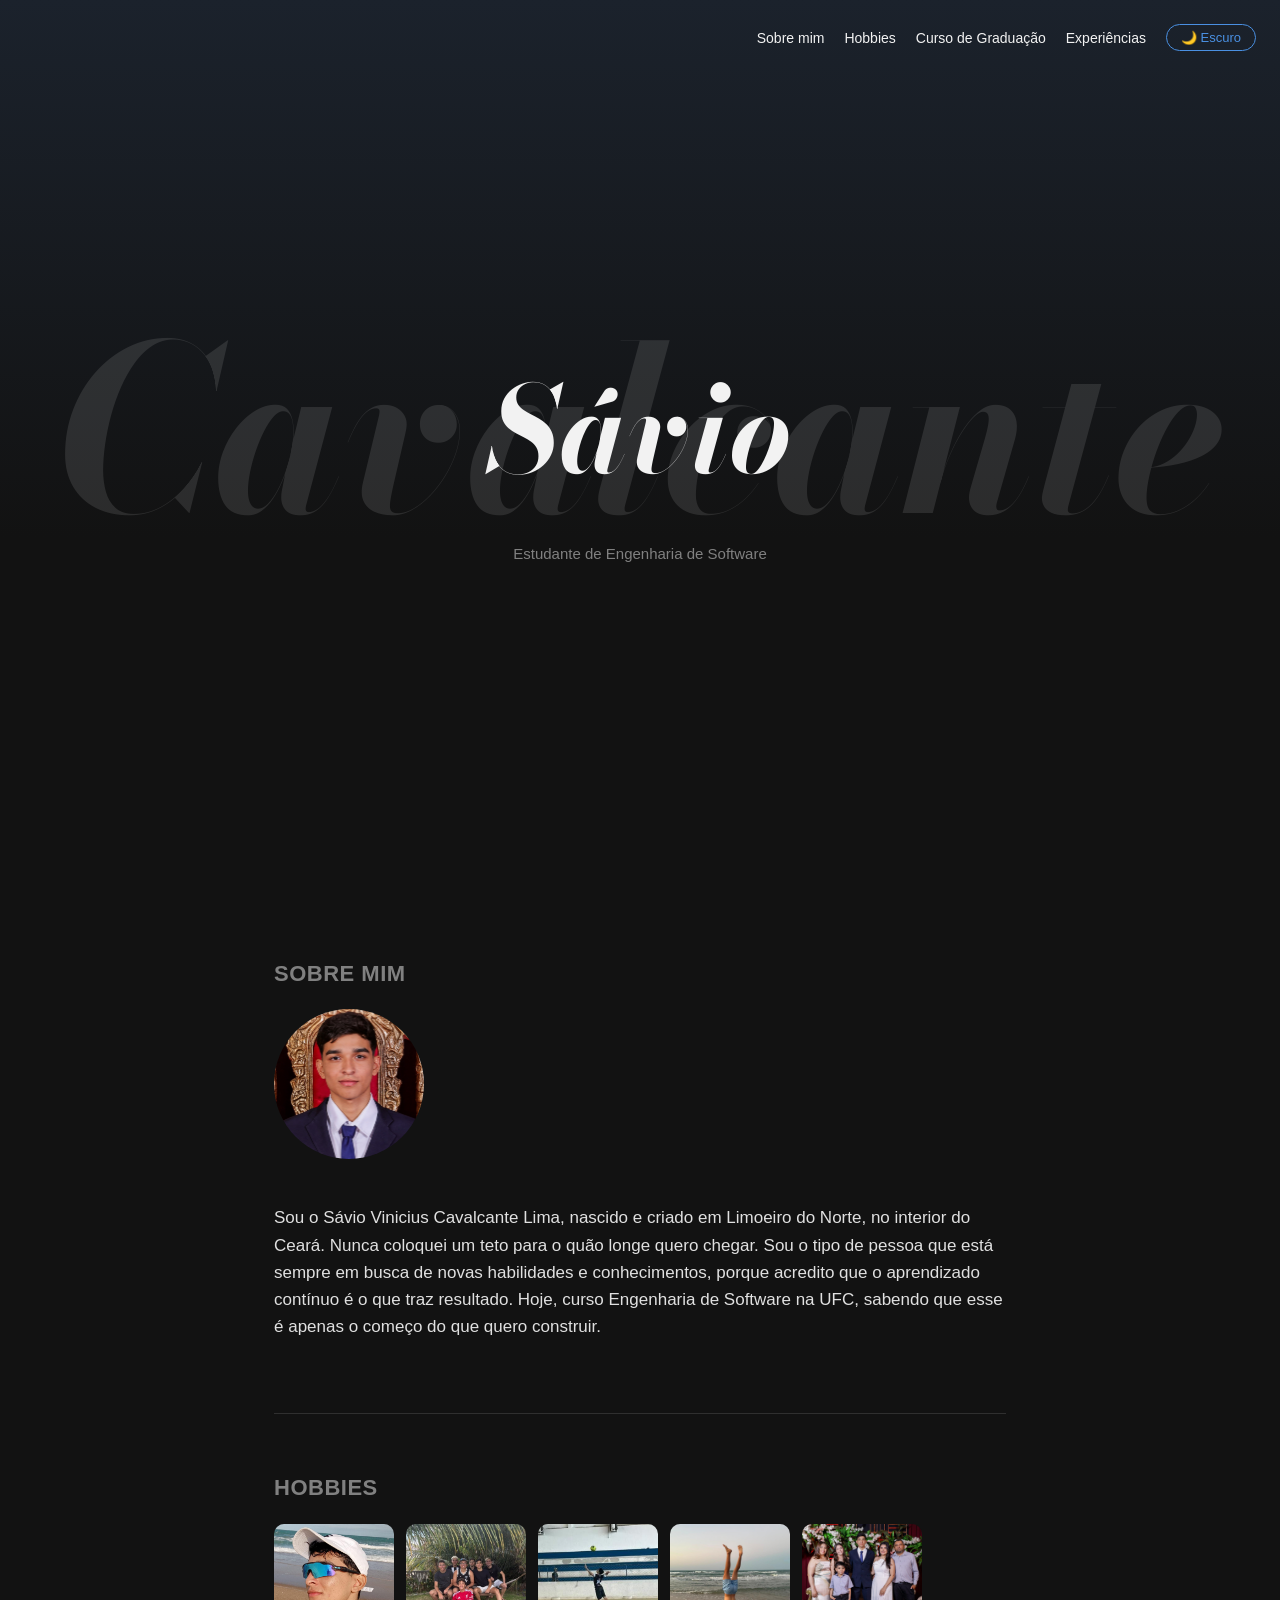
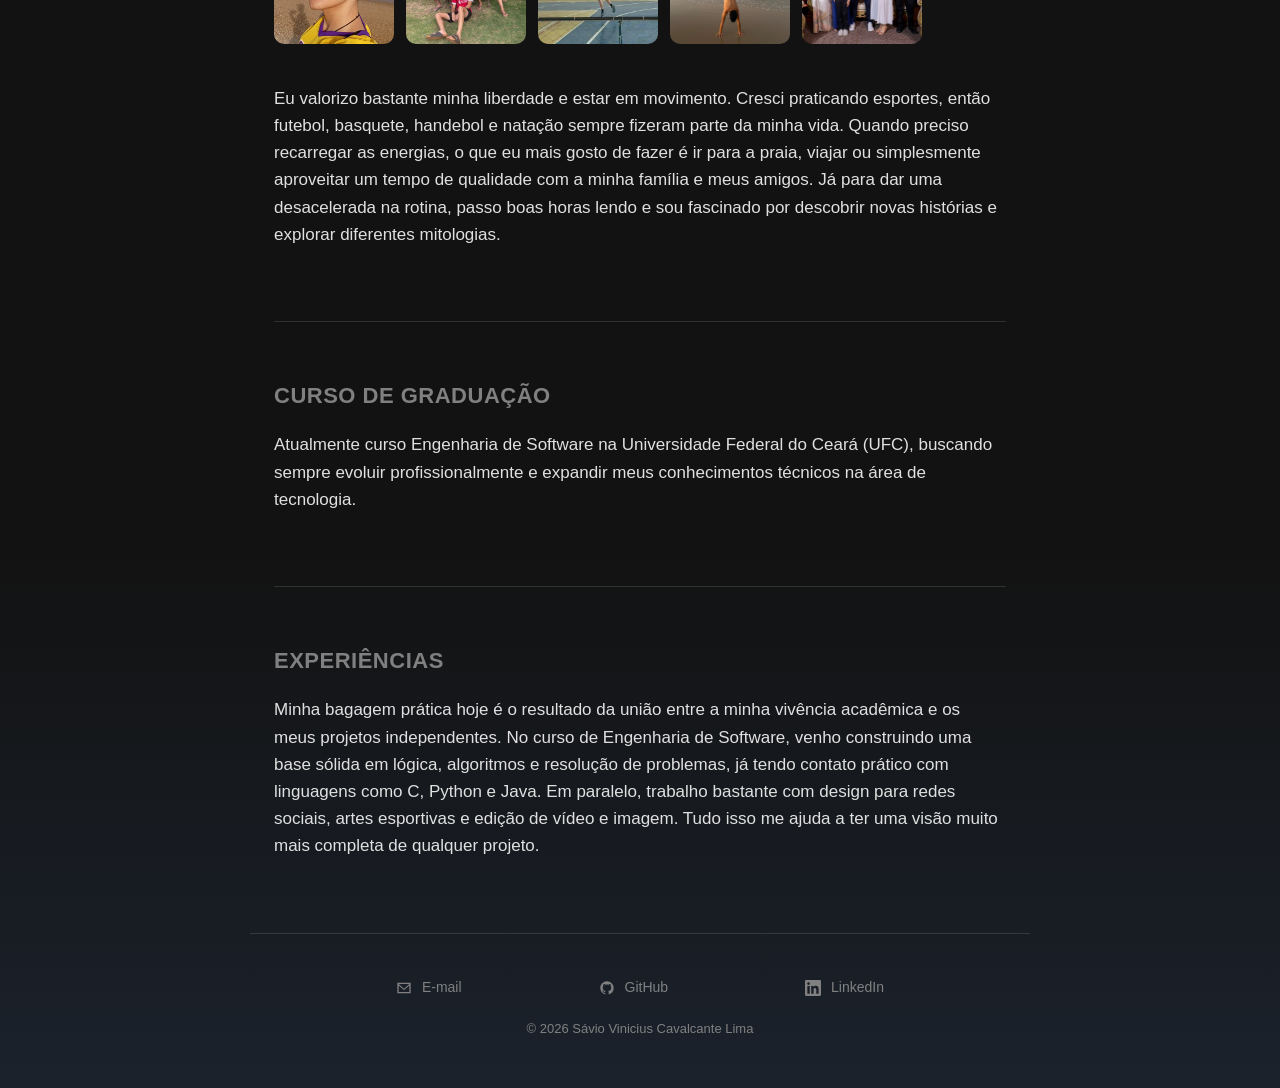
==== commit 773aabe7: "Corrigindo o css" ====
--- a/index.html
+++ b/index.html
@@ -8,6 +8,7 @@
     <link rel="preconnect" href="https://fonts.gstatic.com" crossorigin>
     <link href="https://fonts.googleapis.com/css2?family=Bodoni+Moda:ital,opsz,wght@1,6..96,400..800&display=swap" rel="stylesheet">
     <link rel="stylesheet" href="style.css">
+    <meta name="viewport" content="width=device-width, initial-scale=1.0">
 </head>
 
 <body class="light">
@@ -81,7 +82,7 @@
             </a>
         </li>
         <li>
-            <a href="https://www.linkedin.com/in/savio-lima-53a013429/" target="_blank" rel="noopener noreferrer">
+            <a href="https://www.linkedin.com/in/s%C3%A1vio-lima-53a013429/" target="_blank" rel="noopener noreferrer">
                 <svg class="icone" viewBox="0 0 24 24" fill="currentColor"><path d="M20.447 20.452h-3.554v-5.569c0-1.328-.027-3.037-1.852-3.037-1.853 0-2.136 1.445-2.136 2.939v5.667H9.351V9h3.414v1.561h.046c.477-.9 1.637-1.85 3.37-1.85 3.601 0 4.267 2.37 4.267 5.455v6.286zM5.337 7.433c-1.144 0-2.063-.926-2.063-2.065 0-1.138.92-2.063 2.063-2.063 1.14 0 2.064.925 2.064 2.063 0 1.139-.925 2.065-2.064 2.065zm1.782 13.019H3.555V9h3.564v11.452zM22.225 0H1.771C.792 0 0 .774 0 1.729v20.542C0 23.227.792 24 1.771 24h20.451C23.2 24 24 23.227 24 22.271V1.729C24 .774 23.2 0 22.225 0z"/></svg>
                 LinkedIn
             </a>
--- a/style.css
+++ b/style.css
@@ -35,6 +35,7 @@
   );
   color: var(--cor-texto);
   transition: background-color 0.3s, color 0.3s;
+  overflow-x: hidden; 
 }
 
 nav {
@@ -105,7 +106,7 @@
   font-family: 'Bodoni Moda', serif;
   font-style: italic;
   font-weight: 700;
-  font-size: clamp(5rem, 22vw, 15rem);
+  font-size: clamp(4rem, 18vw, 15rem); 
   opacity: 0.12;
   white-space: nowrap;
   pointer-events: none;
@@ -118,13 +119,13 @@
   font-style: italic;
   font-weight: 700;
   color: var(--cor-nome);
-  font-size: clamp(3rem, 11vw, 7.5rem);
+  font-size: clamp(2.5rem, 10vw, 7.5rem); 
   margin: 0;
   transition: transform 0.2s;
 }
 
 header h1:hover {
-  transform: scale(2.0);
+  transform: scale(1.1); 
 }
 
 .subtitulo {
@@ -136,7 +137,8 @@
 }
 
 main, footer {
-  max-width: 780px;
+  max-width: 780px; 
+  width: 100%;
   margin: 0 auto;
   padding-left: 24px;
   padding-right: 24px;
@@ -214,6 +216,7 @@
   justify-content: space-evenly;
   align-items: center;
   flex-wrap: wrap;
+  gap: 15px; 
 }
 
 footer a {
@@ -240,17 +243,30 @@
   margin-right: 6px;
 }
 
-@media (max-width: 600px) {
+@media (max-width: 768px) {
   nav {
     position: static;
     justify-content: center;
     flex-wrap: wrap;
     padding: 16px;
-  }
+    background-color: var(--cor-fundo); 
+  }
+
   header {
     min-height: 70vh;
-  }
-  main section {
-    padding: 40px 0;
+    padding: 16px;
+  }
+
+  .sobre-conteudo {
+    flex-direction: column;
+    text-align: center;
+  }
+
+  .sobre-conteudo p {
+    text-align: left; 
+  }
+
+  .hobbies-fotos {
+    justify-content: center;
   }
 }
